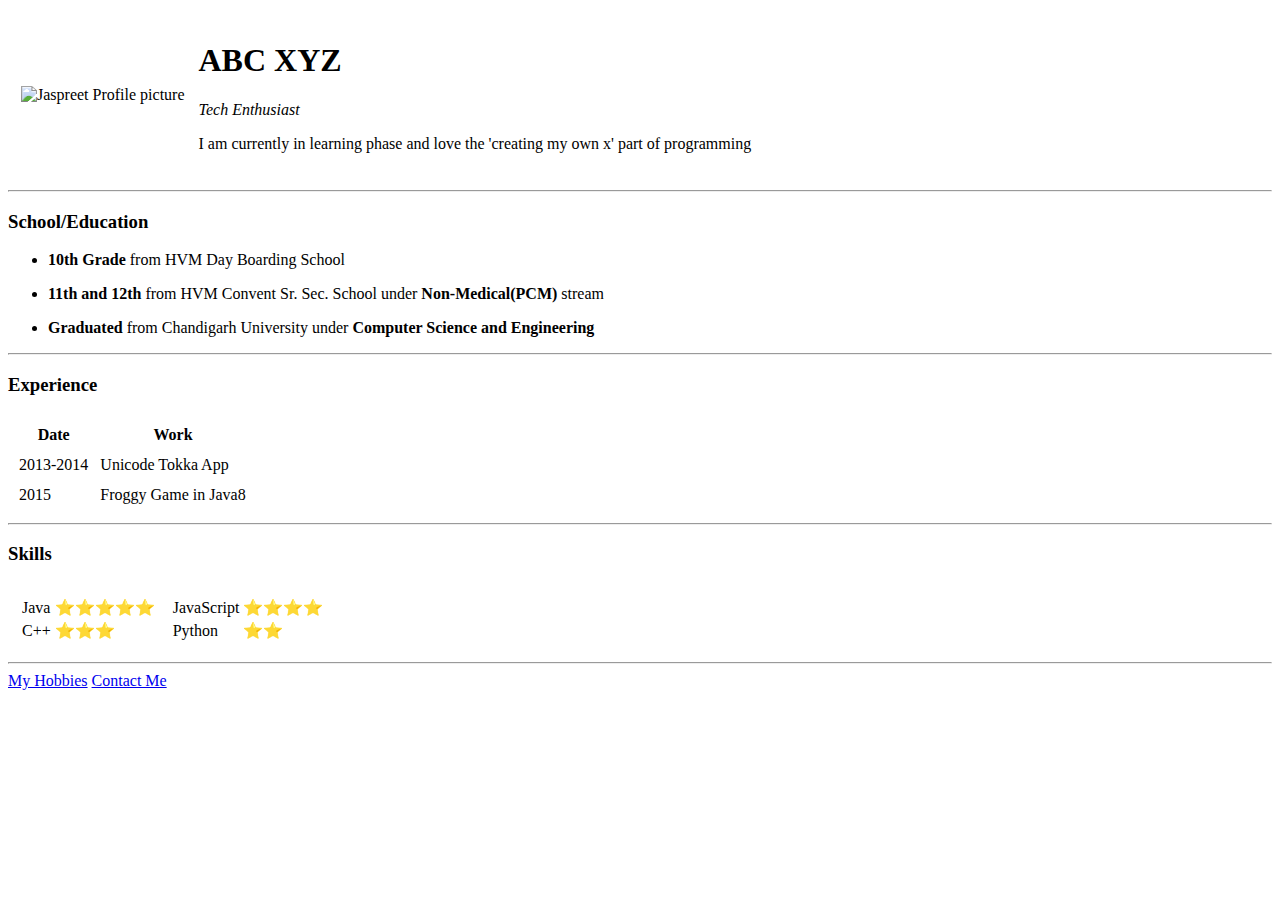
==== index.html @ c9bdf0ae "Initial CV Files" ====
<!DOCTYPE html>
<html lang="en">
  <head>
    <meta charset="UTF-8" />
    <meta name="viewport" content="width=device-width, initial-scale=1.0" />
    <title>Jaspreet's Personal Site</title>
  </head>

  <body>
    <table cellspacing="12">
      <tr>
        <td>
          <img
            src="images/Jas.png"
            alt="Jaspreet Profile picture"
            width="250"
            height="250"
          />
        </td>
        <td>
          <h1>ABC XYZ</h1>
          <p><em>Tech Enthusiast</em></p>
          <p>
            I am currently in learning phase and love the 'creating my own x'
            part of programming
          </p>
        </td>
      </tr>
    </table>
    <hr />
    <h3>School/Education</h3>
    <ul>
      <li>
        <p><strong>10th Grade</strong> from HVM Day Boarding School</p>
      </li>
      <li>
        <p>
          <strong>11th and 12th</strong> from HVM Convent Sr. Sec. School under
          <strong>Non-Medical(PCM)</strong> stream
        </p>
      </li>
      <li>
        <p>
          <strong>Graduated</strong> from Chandigarh University under
          <strong>Computer Science and Engineering</strong>
        </p>
      </li>
    </ul>
    <hr>
    <h3>Experience</h3>
    <table cellspacing="10">
      <thead>
        <tr>
          <th>Date</th>
          <th>Work</th>
        </tr>
      </thead>
      <tbody>
        <tr>
          <td>2013-2014</td>
          <td>Unicode Tokka App</td>
        </tr>
        <tr>
          <td>2015</td>
          <td>Froggy Game in Java8</td>
        </tr>
      </tbody>
      <tfoot></tfoot>
    </table>

    <hr>
    <h3>Skills</h3>
    <table cellspacing="10">
      <tr>
        <td>
          <table>
            <tr>
              <td>Java</td>
              <td>⭐⭐⭐⭐⭐</td>
            </tr>
            <tr>
              <td>C++</td>
              <td>⭐⭐⭐</td>
            </tr>
          </table>
        </td>
        <td>
          <table>
            <tr>
              <td>JavaScript</td>
              <td>⭐⭐⭐⭐</td>
            </tr>
            <tr>
              <td>Python</td>
              <td>⭐⭐</td>
            </tr>
          </table>
        </td>
      </tr>
    </table>

    <hr />
    <a href="Hobbies.html">My Hobbies</a>
    <a href="Contact.html">Contact Me</a>
  </body>
</html>
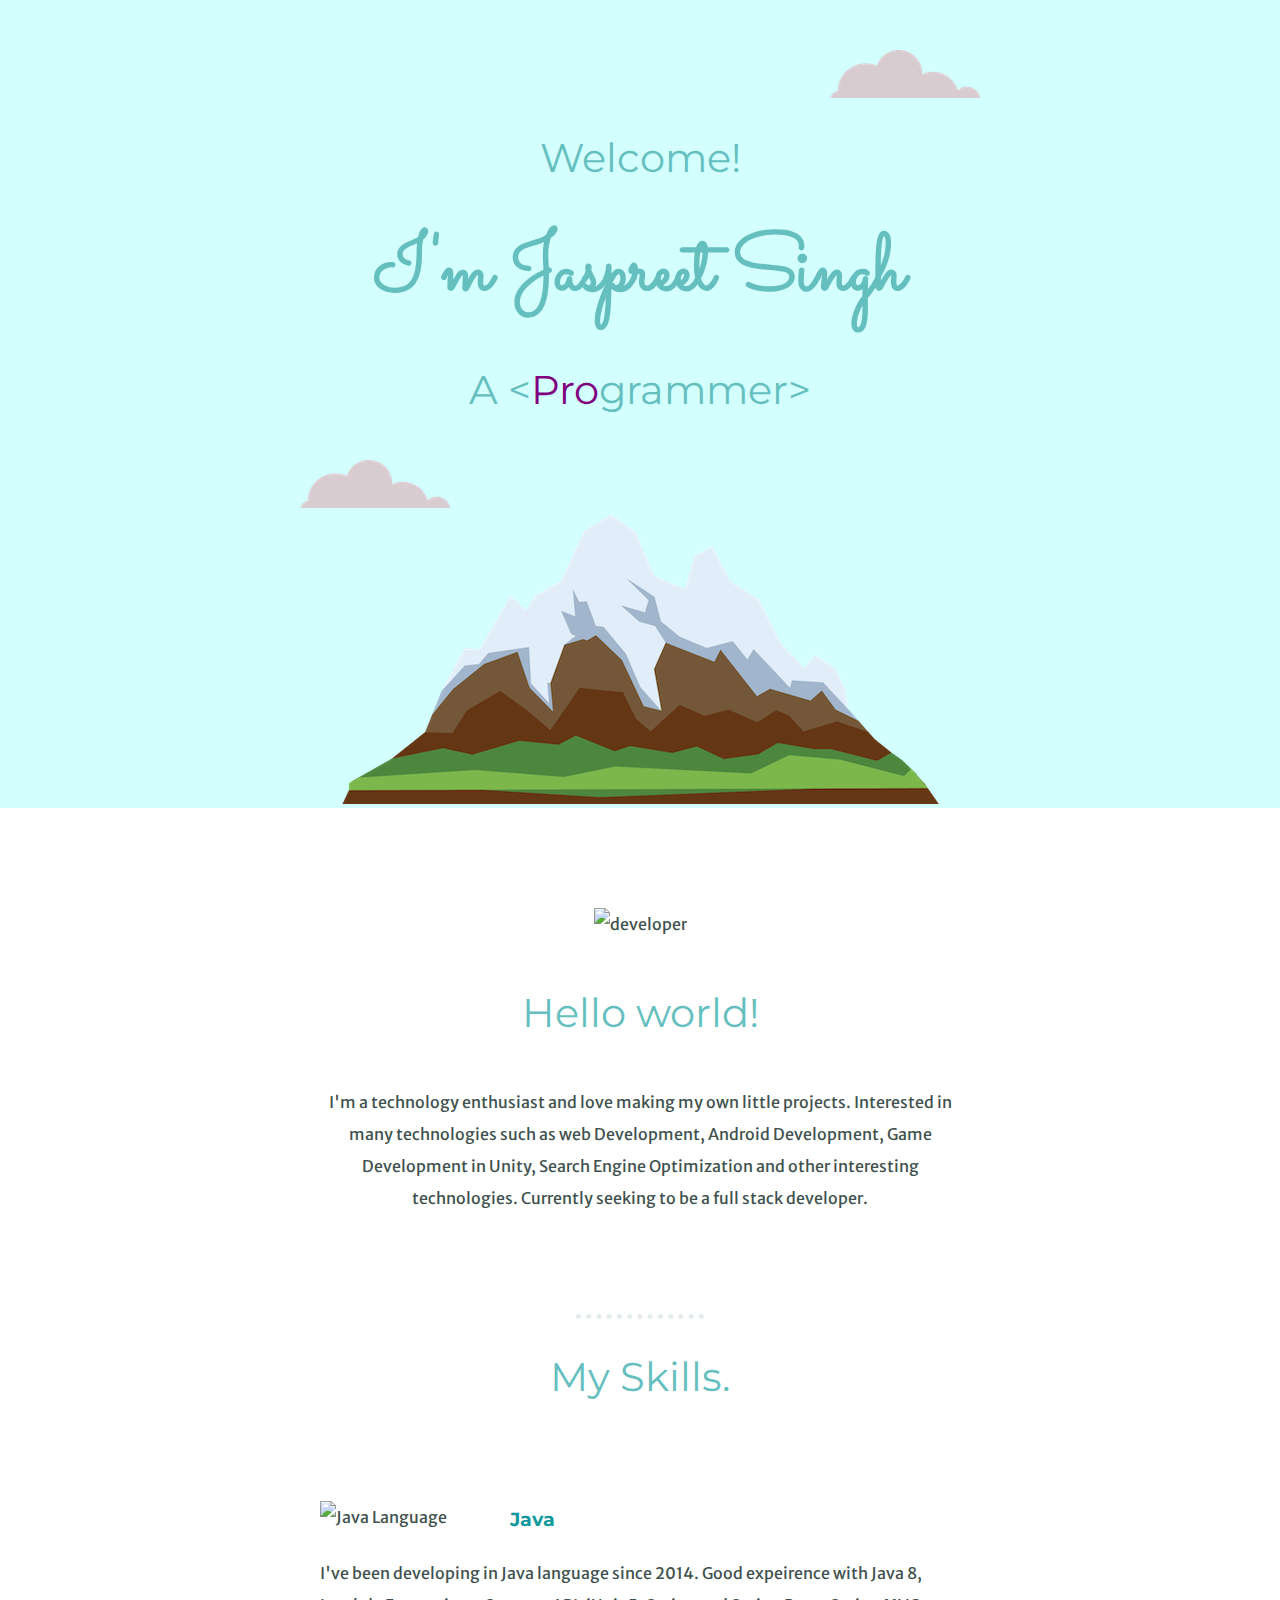
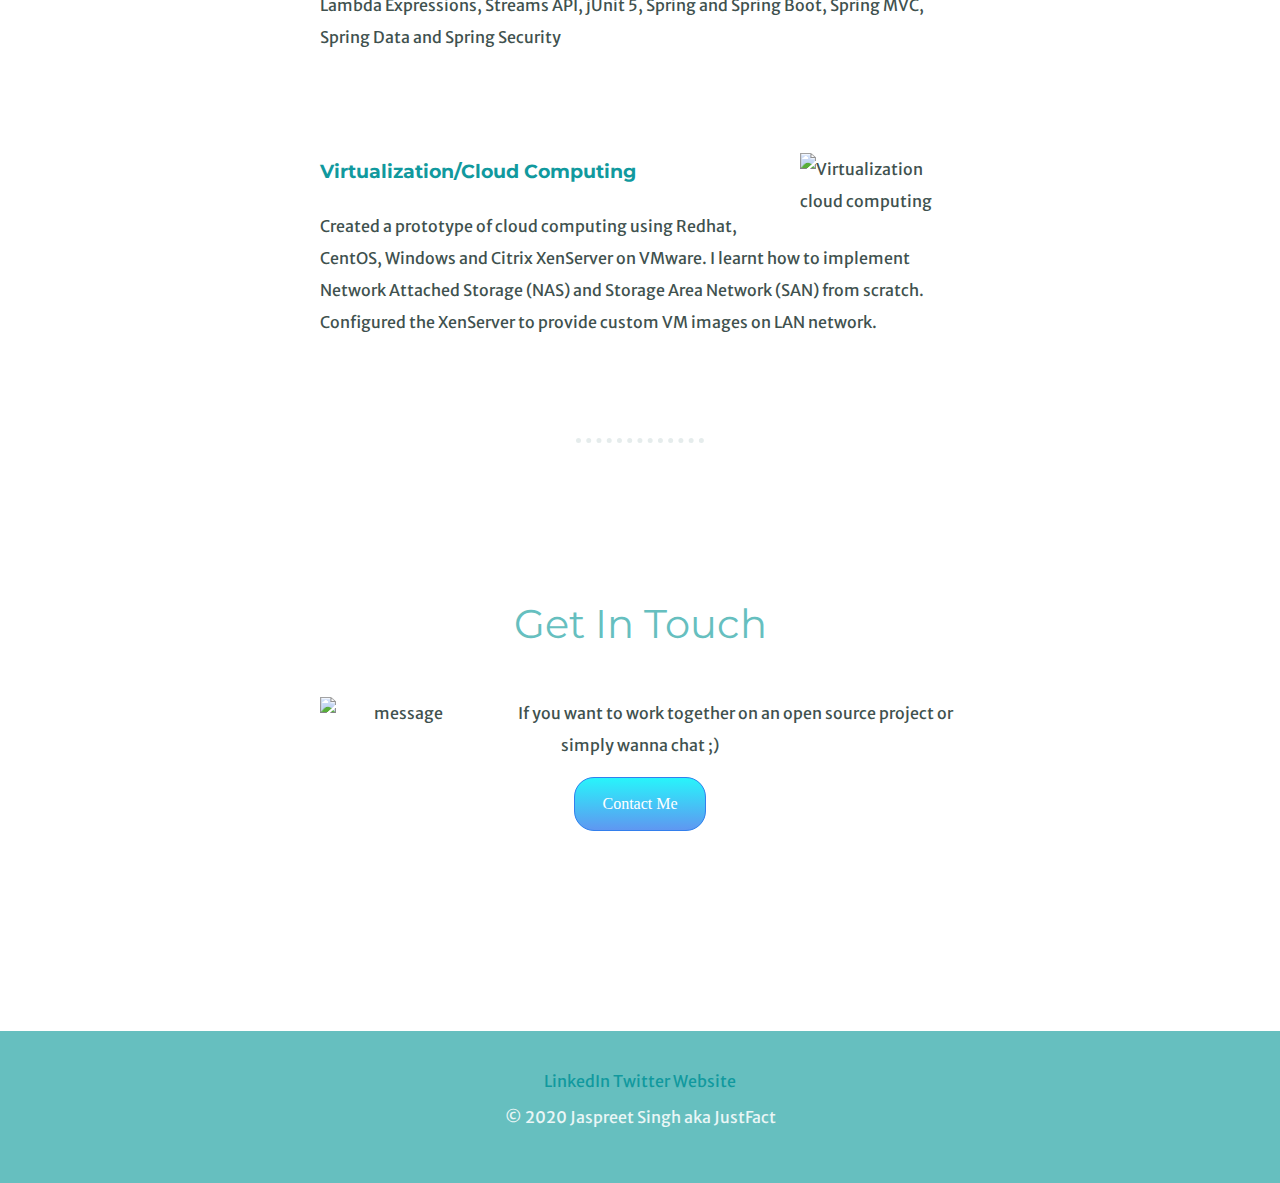
==== commit 9c4277ac: "Updated CV with intermediate HTML/CSS" ====
--- a/index.html
+++ b/index.html
@@ -1,106 +1,61 @@
 <!DOCTYPE html>
 <html lang="en">
-  <head>
-    <meta charset="UTF-8" />
-    <meta name="viewport" content="width=device-width, initial-scale=1.0" />
-    <title>Jaspreet's Personal Site</title>
-  </head>
+<head>
+  <meta charset="UTF-8">
+  <meta name="viewport" content="width=device-width, initial-scale=1.0">
+  <title>Jaspreet Singh</title>
+  <link rel="stylesheet" href="css/styles.css">
+  <link rel="icon" href="favicon.ico">
+  <link href="https://fonts.googleapis.com/css2?family=Merriweather+Sans&family=Montserrat&family=Sacramento&display=swap" rel="stylesheet">
+</head>
+<body>
 
-  <body>
-    <table cellspacing="12">
-      <tr>
-        <td>
-          <img
-            src="images/Jas.png"
-            alt="Jaspreet Profile picture"
-            width="250"
-            height="250"
-          />
-        </td>
-        <td>
-          <h1>ABC XYZ</h1>
-          <p><em>Tech Enthusiast</em></p>
-          <p>
-            I am currently in learning phase and love the 'creating my own x'
-            part of programming
-          </p>
-        </td>
-      </tr>
-    </table>
-    <hr />
-    <h3>School/Education</h3>
-    <ul>
-      <li>
-        <p><strong>10th Grade</strong> from HVM Day Boarding School</p>
-      </li>
-      <li>
-        <p>
-          <strong>11th and 12th</strong> from HVM Convent Sr. Sec. School under
-          <strong>Non-Medical(PCM)</strong> stream
-        </p>
-      </li>
-      <li>
-        <p>
-          <strong>Graduated</strong> from Chandigarh University under
-          <strong>Computer Science and Engineering</strong>
-        </p>
-      </li>
-    </ul>
+  <div class="top-container">
+    <img class="top-cloud" src="images/cloud.png" alt="cloud-img">
+    <h2>Welcome!</h2>
+    <h1>I'm Jaspreet Singh</h1>
+    <h2>A <<span>Pro</span>grammer></h2>
+    <img class="bottom-cloud" src="images/cloud.png" alt="cloud-img">
+    <img src="images/mountain.png" alt="mountain-img">
+  </div>
+
+  <div class="middle-container">
+    <div class="profile">
+      <img class="profile-pic" src="https://image.flaticon.com/icons/svg/1198/1198343.svg" alt="developer">
+      <h2>Hello world!</h2>
+      <p>I'm a technology enthusiast and love making my own little projects. Interested in many technologies such as web Development, Android Development, Game Development in Unity, Search Engine Optimization and other interesting technologies. Currently seeking to be a full stack developer. </p>
+    </div>
     <hr>
-    <h3>Experience</h3>
-    <table cellspacing="10">
-      <thead>
-        <tr>
-          <th>Date</th>
-          <th>Work</th>
-        </tr>
-      </thead>
-      <tbody>
-        <tr>
-          <td>2013-2014</td>
-          <td>Unicode Tokka App</td>
-        </tr>
-        <tr>
-          <td>2015</td>
-          <td>Froggy Game in Java8</td>
-        </tr>
-      </tbody>
-      <tfoot></tfoot>
-    </table>
+    <div class="skills">
+      <h2>My Skills.</h2>
+      <div class="skill-row">
+        <img class="java-pic" src="https://image.flaticon.com/icons/svg/226/226777.svg" alt="Java Language">
+        <h3>Java</h3>
+        <p>I've been developing in Java language since 2014. Good expeirence with Java 8, Lambda Expressions, Streams API, jUnit 5, Spring and Spring Boot, Spring MVC, Spring Data and Spring Security </p>
+      </div>
+      <div class="skill-row">
+        <img class="cloud-pic" src="https://image.flaticon.com/icons/svg/3061/3061258.svg" alt="Virtualization cloud computing">
+        <h3>Virtualization/Cloud Computing</h3>
+        <p>Created a prototype of cloud computing using Redhat, CentOS, Windows and Citrix XenServer on VMware. I learnt how to implement Network Attached Storage (NAS) and Storage Area Network (SAN) from scratch. Configured the XenServer to provide custom VM images on LAN network.</p>
+      </div>
+    </div>
+    <hr>
+    <div class="contact-me">
+      <h2>Get In Touch</h2>
+      <img class="contact-pic" src="https://image.flaticon.com/icons/svg/3062/3062634.svg" alt="message">
+      <p>If you want to work together on an open source project or simply wanna chat ;)</p>
+      <a href="#" class="contact-btn">Contact Me</a>
+    </div>
+  </div>
+  
+  
+  <div class="bottom-container">
+    <a class="footer-link" href="https://www.linkedin.com/">LinkedIn</a>
+    <a class="footer-link" href="https://twitter.com/">Twitter</a>
+    <a class="footer-link" href="https://www.google.co.in/">Website</a>
+    <p>© 2020 Jaspreet Singh aka JustFact</p>
+  </div>
+  
 
-    <hr>
-    <h3>Skills</h3>
-    <table cellspacing="10">
-      <tr>
-        <td>
-          <table>
-            <tr>
-              <td>Java</td>
-              <td>⭐⭐⭐⭐⭐</td>
-            </tr>
-            <tr>
-              <td>C++</td>
-              <td>⭐⭐⭐</td>
-            </tr>
-          </table>
-        </td>
-        <td>
-          <table>
-            <tr>
-              <td>JavaScript</td>
-              <td>⭐⭐⭐⭐</td>
-            </tr>
-            <tr>
-              <td>Python</td>
-              <td>⭐⭐</td>
-            </tr>
-          </table>
-        </td>
-      </tr>
-    </table>
-
-    <hr />
-    <a href="Hobbies.html">My Hobbies</a>
-    <a href="Contact.html">Contact Me</a>
-  </body>
-</html>
+</body>
+</html>--- a/css/styles.css
+++ b/css/styles.css
@@ -0,0 +1,164 @@
+body {
+  margin: 0px;
+  text-align: center;
+  font-family: 'Merriweather Sans', sans-serif;
+  color: #40514E;
+}
+
+h1 {
+  color: #66BFBF;
+  margin-top: 0px;
+  margin-bottom: 0px;
+  font-size: 5rem;
+  font-family: 'Sacramento', cursive;
+}
+
+h2{
+  color: #66BFBF;
+  font-size: 2.5rem;
+  font-family: 'Montserrat', sans-serif;
+  font-weight: normal;
+}
+
+h3{
+  color: #11999E;
+  font-family: 'Montserrat', sans-serif;
+}
+
+span{
+  color: purple;
+}
+
+a {
+  color: #11999E;
+  text-decoration: none;
+}
+
+hr {
+  border-style: dotted none none none;
+  width: 10%;
+  border-width: 5px;
+  border-color: #e5ecec;
+}
+
+.top-container {
+  background-color: #d3ffff;
+  position: relative;
+  padding-top: 100px;
+}
+
+.middle-container {
+}
+
+.bottom-container {
+  background-color: #66BFBF;
+  padding: 40px;
+  color: #EAF6F6;
+}
+
+.top-cloud{
+  position: absolute;
+  right: 300px;
+  top: 50px;
+}
+
+.bottom-cloud{
+  position: absolute;
+  left: 300px;
+  bottom: 300px;
+}
+
+.profile-pic{
+  width: 25%;
+  height: 25%;
+}
+
+.contact-pic{
+  width: 25%;
+  height: 25%;
+  float: left;
+  padding-right: 30px;
+}
+
+.java-pic {
+  width: 25%;
+  height: 25%;
+  float: left;
+  padding-right: 30px;
+}
+
+.cloud-pic{
+  width: 25%;
+  height: 25%;
+  float: right;
+  padding-left: 30px;
+}
+
+
+.skills{
+  text-align: center;
+
+}
+
+.skills h2{
+  margin-bottom: 0px;
+}
+
+.skill-row{
+  width: 50%;
+  margin: 100px auto 100px auto;
+  text-align: left;
+  line-height: 2;
+}
+
+.profile{
+  text-align: center;
+  width: 50%;
+  margin: 100px auto 100px auto;
+  line-height: 2;
+}
+
+.contact-me{
+  text-align: center;
+  width: 50%;
+  margin: 0px auto 100px auto;
+  line-height: 2;
+  padding: 100px;
+}
+
+.contact-btn {
+  background: #28F4FB;
+  background-image: -webkit-linear-gradient(top, #28F4FB, #5F97F1);
+  background-image: -moz-linear-gradient(top, #28F4FB, #5F97F1);
+  background-image: -ms-linear-gradient(top, #28F4FB, #5F97F1);
+  background-image: -o-linear-gradient(top, #28F4FB, #5F97F1);
+  background-image: linear-gradient(to bottom, #28F4FB, #5F97F1);
+  -webkit-border-radius: 20px;
+  -moz-border-radius: 20px;
+  border-radius: 20px;
+  color: #FFFFFF;
+  font-family: Open Sans;
+  font-size: 16px;
+  font-weight: 100;
+  padding: 10px 27px 10px 27px;
+
+  border: solid #337FED 1px;
+  text-decoration: none;
+  display: inline-block;
+  cursor: pointer;
+  text-align: center;
+  }
+  
+.contact-btn:hover {
+  border: solid #337FED 1px;
+  background: #1E62D0;
+  background-image: -webkit-linear-gradient(top, #1E62D0, #3D94F6);
+  background-image: -moz-linear-gradient(top, #1E62D0, #3D94F6);
+  background-image: -ms-linear-gradient(top, #1E62D0, #3D94F6);
+  background-image: -o-linear-gradient(top, #1E62D0, #3D94F6);
+  background-image: linear-gradient(to bottom, #1E62D0, #3D94F6);
+  -webkit-border-radius: 20px;
+  -moz-border-radius: 20px;
+  border-radius: 20px;
+  text-decoration: none;
+  }